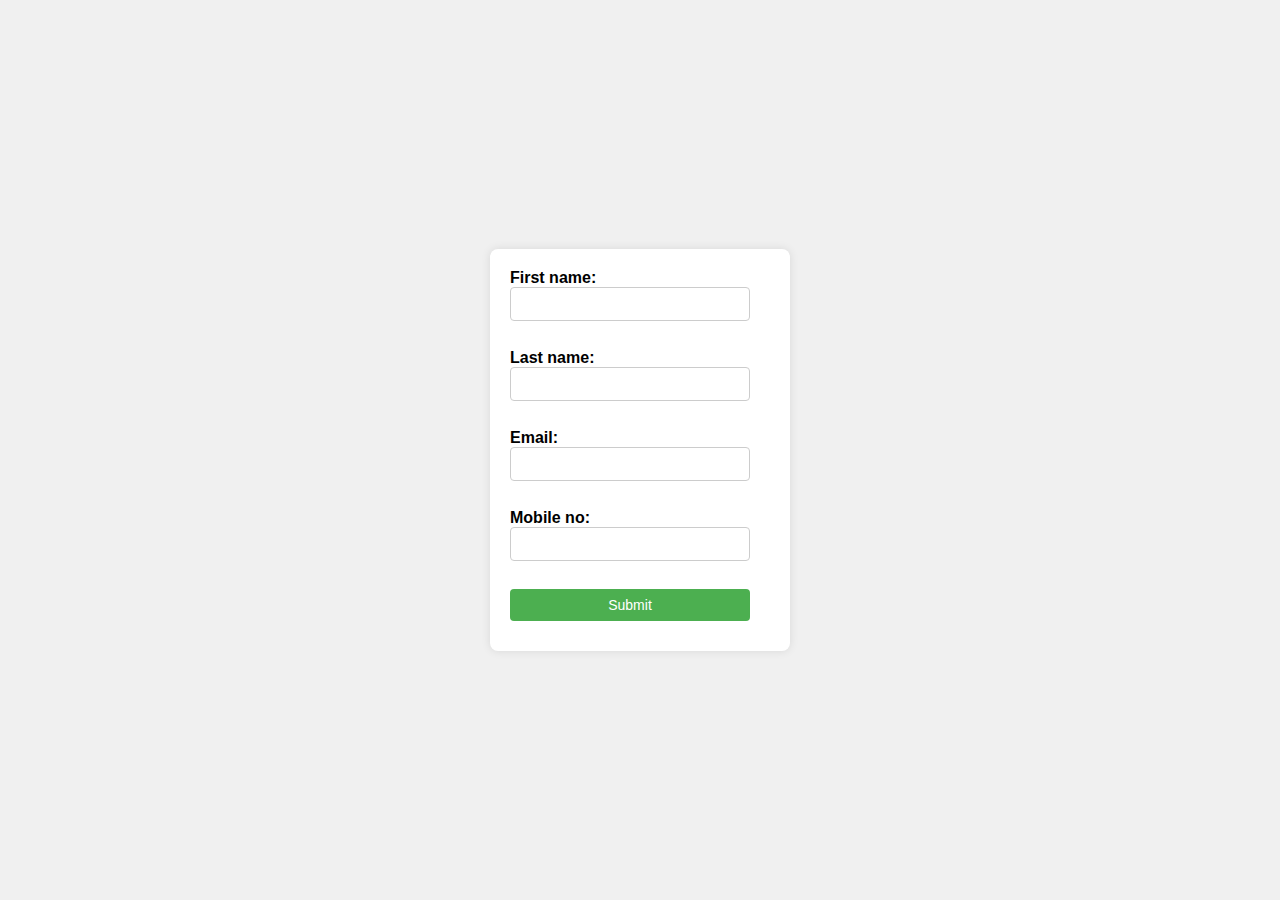
==== form.html @ 9d9ffa09 "version1.1" ====
<!DOCTYPE html>
<html lang="en">
<head>
    <meta charset="UTF-8">
    <meta name="viewport" content="width=device-width, initial-scale=1.0">
    <title>Join us</title>
    <link rel="stylesheet" href="form.css" />
   
    <form action="/action_page.php">
        <label for="fname">First name: </label>
        <input type="text" id="fname" name="fname"><br><br>
        <label for="lname">Last name: </label>
        <input type="text" id="lname" name="lname"><br><br>
        <label for="lname">Email: </label>
        <input type="text" id="lname" name="lname"><br><br>
        <label for="lname">Mobile no: </label>
        <input type="text" id="lname" name="lname"><br><br>
        <input type="submit" value="Submit">
      </form> 
</head>
<body>
    
</body>
</html>
---- form.css ----
/* Reset default styles */
* {
    margin: 0;
    padding: 0;
    box-sizing: border-box;
}

/* Body styles */
body {
    font-family: Arial, Helvetica, sans-serif;
    background-color: #f0f0f0;
    display: flex;
    justify-content: center;
    align-items: center;
    height: 100vh;
}

/* Form container styles */
form {
    background-color: #ffffff;
    padding: 20px;
    border-radius: 8px;
    box-shadow: 0 0 10px rgba(0, 0, 0, 0.1);
    width: 300px;
}

/* Label styles */
label {
    font-weight: bold;
}

/* Input field styles */
input[type="text"], input[type="submit"] {
    width: calc(100% - 20px);
    padding: 8px;
    margin-bottom: 10px;
    border: 1px solid #ccc;
    border-radius: 4px;
    font-size: 14px;
}

input[type="submit"] {
    background-color: #4CAF50;
    color: white;
    border: none;
    cursor: pointer;
}

input[type="submit"]:hover {
    background-color: #45a049;
}

/* Responsive adjustments */
@media screen and (max-width: 400px) {
    form {
        width: 90%;
    }
}
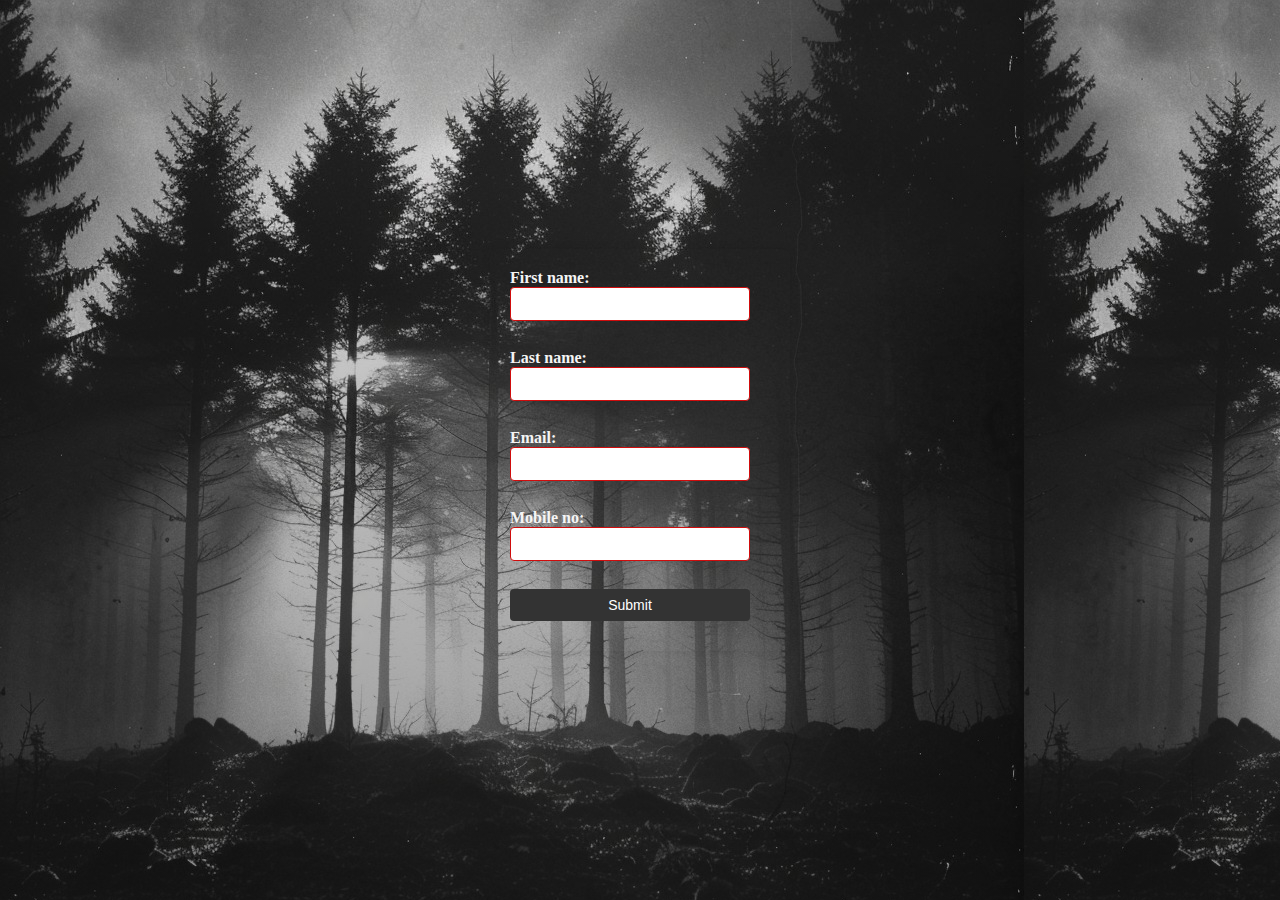
==== commit 92d52b73: "version1.2" ====
--- a/form.html
+++ b/form.html
@@ -3,7 +3,7 @@
 <head>
     <meta charset="UTF-8">
     <meta name="viewport" content="width=device-width, initial-scale=1.0">
-    <title>Join us</title>
+    <title>Register</title>
     <link rel="stylesheet" href="form.css" />
    
     <form action="/action_page.php">
--- a/form.css
+++ b/form.css
@@ -1,56 +1,57 @@
-/* Reset default styles */
+/*  default  */
 * {
     margin: 0;
     padding: 0;
     box-sizing: border-box;
 }
 
-/* Body styles */
+/* Body */
 body {
-    font-family: Arial, Helvetica, sans-serif;
-    background-color: #f0f0f0;
+    background: linear-gradient(rgba(0,0,0, .1), rgba(0,0,0, .4)), 
+    url('./images/background.jpg');
+    color: #555;
     display: flex;
     justify-content: center;
     align-items: center;
     height: 100vh;
 }
 
-/* Form container styles */
+/* Form  */
 form {
-    background-color: #ffffff;
+    color: whitesmoke;
     padding: 20px;
     border-radius: 8px;
     box-shadow: 0 0 10px rgba(0, 0, 0, 0.1);
     width: 300px;
 }
 
-/* Label styles */
+/* Label  */
 label {
     font-weight: bold;
 }
 
-/* Input field styles */
+/* Input  */
 input[type="text"], input[type="submit"] {
     width: calc(100% - 20px);
     padding: 8px;
     margin-bottom: 10px;
-    border: 1px solid #ccc;
+    border: 1px solid #d00c0c;
     border-radius: 4px;
     font-size: 14px;
 }
 
 input[type="submit"] {
-    background-color: #4CAF50;
+    background-color: #333; 
     color: white;
     border: none;
     cursor: pointer;
 }
 
 input[type="submit"]:hover {
-    background-color: #45a049;
+    background-color: #555; 
 }
 
-/* Responsive adjustments */
+/* adjustments */
 @media screen and (max-width: 400px) {
     form {
         width: 90%;
